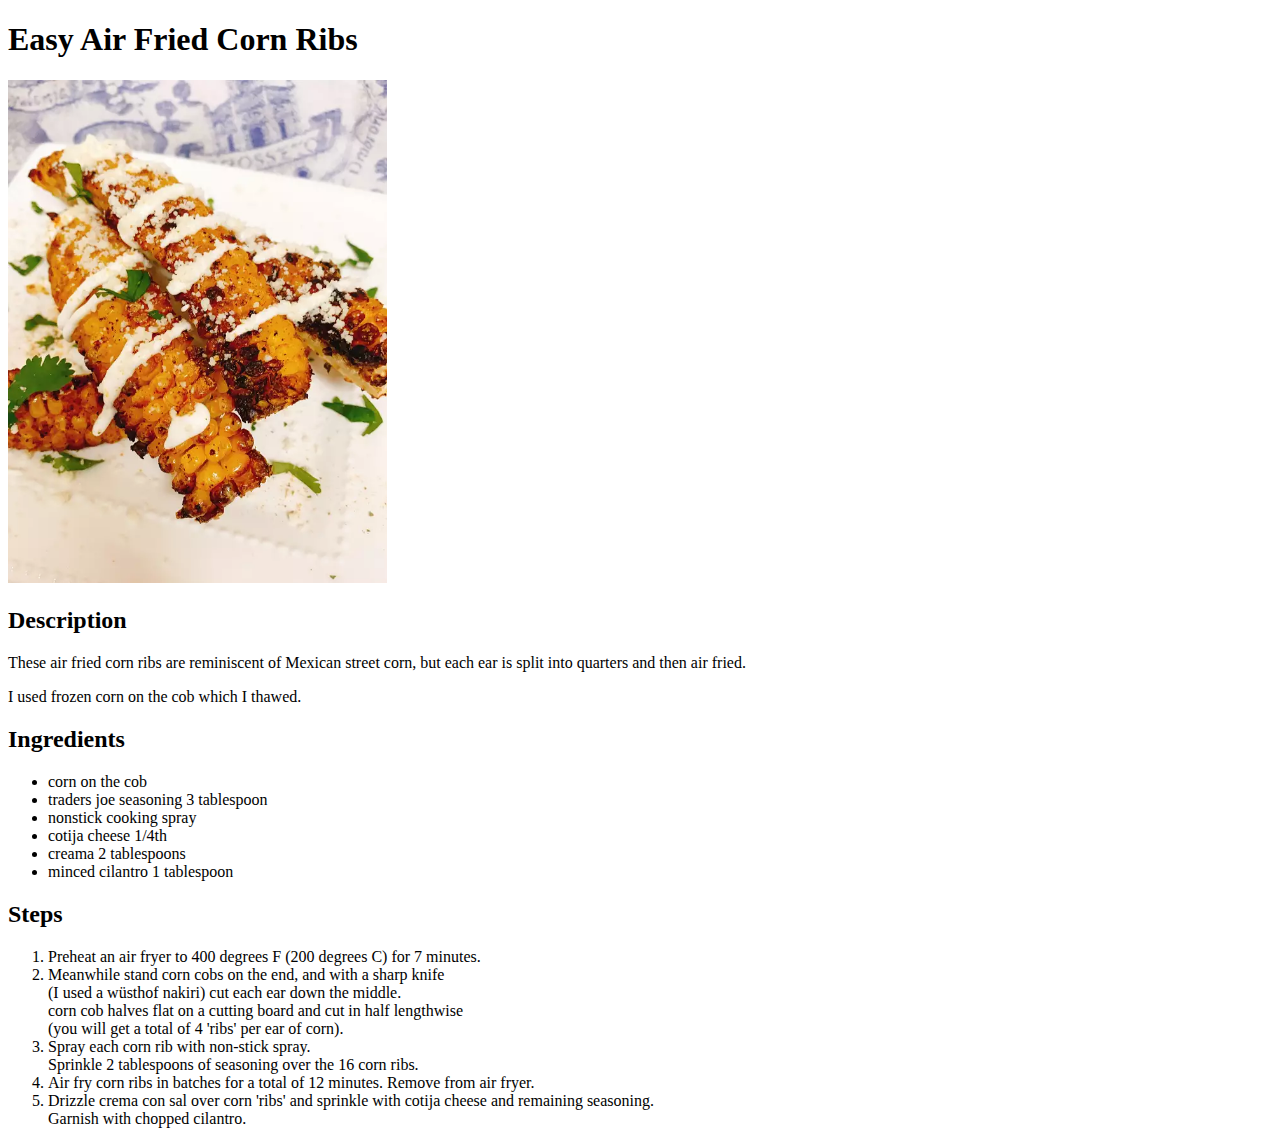
==== recipes/cornrib.html @ f252fd26 "edit README.md and index.html" ====
<!DOCTYPE html>
<html lang="en">
<head>
    <meta charset="UTF-8">
    <meta http-equiv="X-UA-Compatible" content="IE=edge">
    <meta name="viewport" content="width=device-width, initial-scale=1.0">
    <title>Document</title>
</head>
<body>
    <h1>Easy Air Fried Corn Ribs</h1>
    <img src="images/cornrib.webp"width=30%>
    <h2>Description</h2>
    <p>These air fried corn ribs are reminiscent of
         Mexican street corn, but each ear is split into 
         quarters and then air fried.</p>
     <p>I used frozen corn on the cob which I thawed.</p>
     <h2>Ingredients</h2>
     <ul>
         <li>corn on the cob</li>
         <li>traders joe seasoning 3 tablespoon</li>
         <li>nonstick cooking spray</li>
         <li>cotija cheese 1/4th</li>
         <li>creama 2 tablespoons</li>
         <li>minced cilantro 1 tablespoon</li>
     </ul>
    <h2>Steps</h2>
    <ol>
        <li>Preheat an air fryer to 400 degrees F (200 degrees C) for 7 minutes.</li>
        <li>Meanwhile stand corn cobs on the end, and with a sharp knife <br>
            (I used a wüsthof nakiri) cut each ear down the middle. <br>
             corn cob halves flat on a cutting board and cut in half lengthwise <br>
             (you will get a total of 4 'ribs' per ear of corn). </li>   
        <li>Spray each corn rib with non-stick spray. <br>
            Sprinkle 2 tablespoons of seasoning over the 16 corn ribs.</li>
        <li>Air fry corn ribs in batches for a total of 12 minutes. Remove from air fryer.</li>
        <li>Drizzle crema con sal over corn 'ribs' and sprinkle with cotija cheese and remaining seasoning.<br>
             Garnish with chopped cilantro.</li>
    </ol>
</body>
</html>
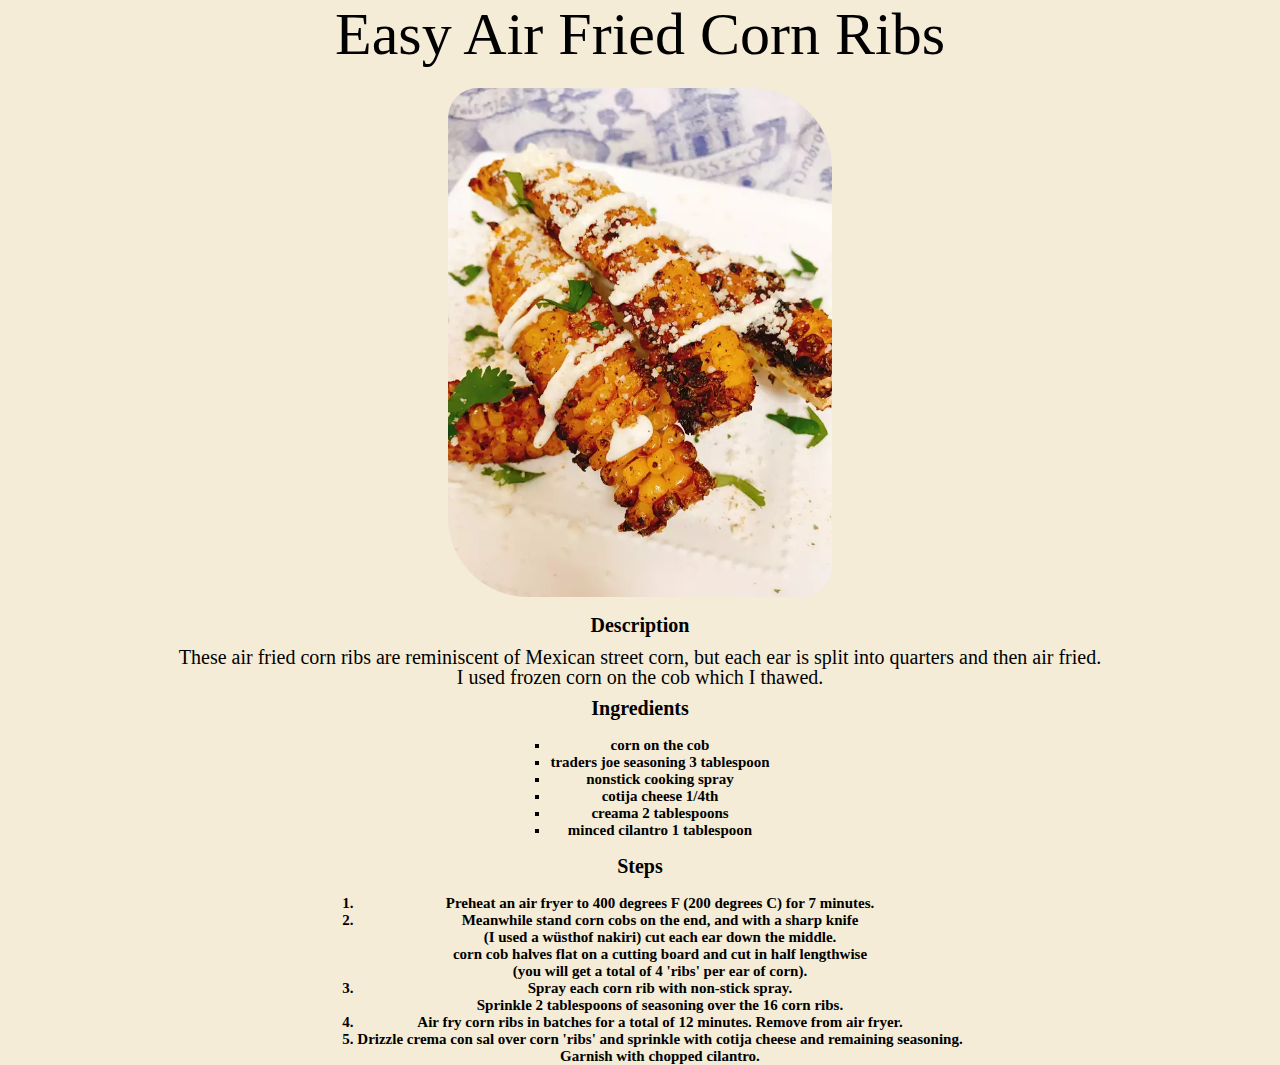
==== commit 9812141c: "changes to css" ====
--- a/recipes/cornrib.html
+++ b/recipes/cornrib.html
@@ -5,6 +5,7 @@
     <meta http-equiv="X-UA-Compatible" content="IE=edge">
     <meta name="viewport" content="width=device-width, initial-scale=1.0">
     <title>Document</title>
+    <link rel="stylesheet" href="style-recipe.css">
 </head>
 <body>
     <h1>Easy Air Fried Corn Ribs</h1>
--- a/recipes/style-recipe.css
+++ b/recipes/style-recipe.css
@@ -0,0 +1,54 @@
+body{
+    background-color:#F4ECD6;
+}
+body{
+    margin: 0%;
+    padding: 0%;
+}
+h1{
+    color: black;
+    height: 150px;
+    margin-top: 0%;
+    text-align: center;
+    font-size: 60px;
+    font-weight: lighter;
+}
+img{
+    display: block;
+    margin-left: auto;
+    margin-right: auto;
+    margin-top: -8%;
+    border-radius: 30px 80px;
+    height: auto;
+  }
+  h2{
+    color: black;
+    text-align: center;
+    font-size: 20px;
+    font-weight: bolder;
+ }
+ p{
+    color: black;
+    text-align: center;
+    font-size: 20px;
+    font-weight: lighter;
+    line-height: 0%;
+ }
+ul{
+    display: table;
+    margin: 0 auto;
+    list-style-type:square;
+    font-size: 15px;
+    font-weight: bolder;
+    text-align: center;
+}
+ol {
+    display: table;
+    margin: 0 auto;
+    list-style-type:decimal;
+    font-size: 15px;
+    font-weight: bolder;
+    text-align: center;
+}
+
+
